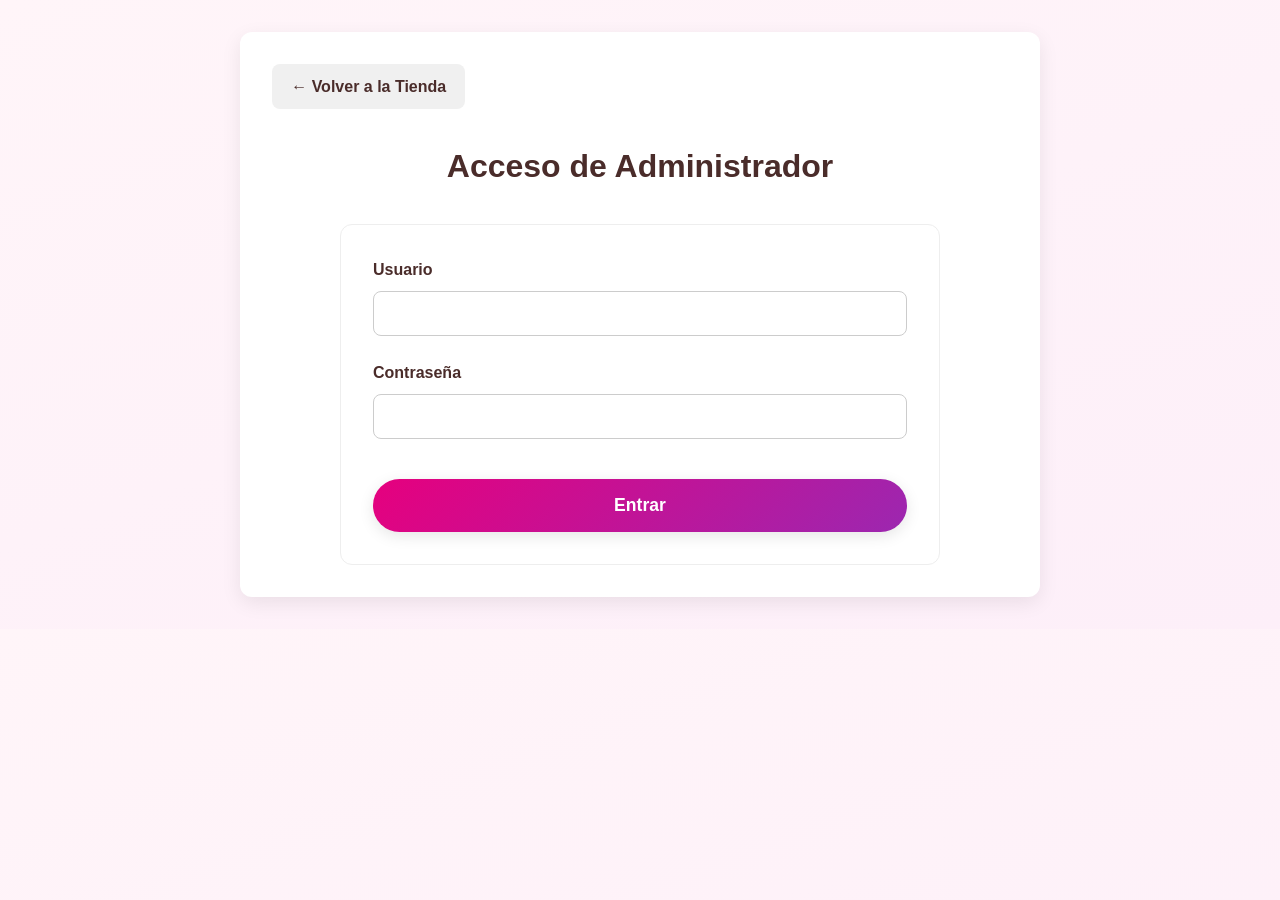
==== admin.html @ 37e3be65 "Add files via upload" ====
<!DOCTYPE html>
<html lang="es">
<head>
    <meta charset="UTF-8">
    <meta name="viewport" content="width=device-width, initial-scale=1.0">
    <title>Admin - Stock Frappés Valentina</title>
    <link rel="stylesheet" href="css/styles.css">
    <style>
        /* Estilos adicionales para la página de admin */
        .admin-container {
            max-width: 800px;
            margin: 2rem auto;
            padding: 2rem;
            background-color: white;
            border-radius: var(--border-radius);
            box-shadow: var(--box-shadow);
        }
        .admin-container h1 {
            color: var(--color-acento);
            text-align: center;
            margin-bottom: 2rem;
        }
        #stock-table {
            width: 100%;
            border-collapse: collapse;
            margin-bottom: 2rem;
        }
        #stock-table th, #stock-table td {
            border: 1px solid #ddd;
            padding: 12px;
            text-align: left;
        }
        #stock-table th {
            background-color: var(--color-fondo);
            color: var(--color-acento);
        }
        .reset-button {
            display: block;
            width: 100%;
            padding: 1rem;
            font-size: 1.2rem;
            font-weight: 700;
            color: white;
            background-image: linear-gradient(135deg, #f44336, #d32f2f);
            border: none;
            border-radius: var(--border-radius);
            cursor: pointer;
            transition: all 0.3s ease;
        }
        .reset-button:hover {
            transform: translateY(-3px);
            box-shadow: 0 6px 20px rgba(244, 67, 54, 0.4);
        }
        
        /* === ¡NUEVO! Estilo para el botón de volver a inicio === */
        .back-to-home-btn {
            display: inline-block;
            text-decoration: none;
            padding: 0.6rem 1.2rem;
            background-color: #f0f0f0;
            color: var(--color-acento);
            border-radius: 8px;
            font-weight: 600;
            transition: background-color 0.3s;
            margin-bottom: 2rem; /* Espacio antes del siguiente elemento */
        }
        .back-to-home-btn:hover {
            background-color: #e0e0e0;
        }
    </style>
</head>
<body>

    <main class="admin-container">
        <!-- === ¡NUEVO! Botón para volver a la tienda === -->
        <a href="index.html" class="back-to-home-btn">← Volver a la Tienda</a>

        <!-- SECCIÓN DE LOGIN -->
        <div id="login-section">
            <h1>Acceso de Administrador</h1>
            <form id="admin-login-form" class="form-container" style="padding: 2rem; box-shadow: none; border: 1px solid #eee;">
                <div class="form-group">
                    <label for="admin-username">Usuario</label>
                    <input type="text" id="admin-username" required>
                </div>
                <div class="form-group">
                    <label for="admin-password">Contraseña</label>
                    <input type="password" id="admin-password" required>
                </div>
                <p id="admin-login-error" style="color: red; display: none; text-align: center; margin-bottom: 1rem;">Usuario o contraseña incorrectos.</p>
                <button type="submit" class="cta-button">Entrar</button>
            </form>
        </div>

        <!-- SECCIÓN DE CONTENIDO (OCULTA INICIALMENTE) -->
        <div id="content-section" style="display: none;">
            <h1>Panel de Control de Stock</h1>
            <h2>Inventario Actual</h2>
            <table id="stock-table">
                <thead>
                    <tr>
                        <th>Producto</th>
                        <th>Stock Actual</th>
                    </tr>
                </thead>
                <tbody id="stock-body"></tbody>
            </table>

            <h2>Acciones</h2>
            <button id="reset-stock-btn" class="reset-button">Restaurar Stock Inicial</button>
            <p style="text-align: center; margin-top: 1rem; color: #666;">
                <strong>¡Cuidado!</strong> Esta acción restaurará el inventario a los valores definidos en el código.
            </p>
        </div>
    </main>

    <script>
        document.addEventListener('DOMContentLoaded', () => {
            // --- CONFIGURACIÓN DE LOGIN ---
            const CORRECT_USERNAME = 'marian'; // Puedes cambiar esto
            const CORRECT_PASSWORD = '74420831';  // Puedes cambiar esto por algo más seguro

            const loginSection = document.getElementById('login-section');
            const contentSection = document.getElementById('content-section');
            const loginForm = document.getElementById('admin-login-form');
            const usernameInput = document.getElementById('admin-username');
            const passwordInput = document.getElementById('admin-password');
            const loginError = document.getElementById('admin-login-error');

            loginForm.addEventListener('submit', (e) => {
                e.preventDefault();
                const username = usernameInput.value;
                const password = passwordInput.value;

                if (username === CORRECT_USERNAME && password === CORRECT_PASSWORD) {
                    // Si el login es correcto
                    loginSection.style.display = 'none';
                    contentSection.style.display = 'block';
                    loadStockManagement(); // Cargar la lógica del stock
                } else {
                    // Si es incorrecto
                    loginError.style.display = 'block';
                }
            });


            // --- LÓGICA DE GESTIÓN DE STOCK (se carga después del login) ---
            function loadStockManagement() {
                const stockBody = document.getElementById('stock-body');
                const resetButton = document.getElementById('reset-stock-btn');

                function displayStock() {
                    stockBody.innerHTML = '';
                    const storedStock = localStorage.getItem('productStock');
                    if (storedStock) {
                        const stockItems = JSON.parse(storedStock);
                        stockItems.forEach(item => {
                            const row = document.createElement('tr');
                            row.innerHTML = `<td>${item.name}</td><td>${item.stock}</td>`;
                            stockBody.appendChild(row);
                        });
                    } else {
                        const row = document.createElement('tr');
                        row.innerHTML = `<td colspan="2">No hay datos de stock. Se reiniciará en la tienda.</td>`;
                        stockBody.appendChild(row);
                    }
                }

                resetButton.addEventListener('click', () => {
                    if (confirm('¿Estás seguro de que quieres restaurar todo el stock?')) {
                        localStorage.removeItem('productStock');
                        alert('¡Stock restaurado con éxito!');
                        displayStock();
                    }
                });

                displayStock();
            }
        });
    </script>
</body>
</html>
---- css/styles.css ----
/* ===================================================================
   VARIABLES Y ESTILOS GLOBALES
   =================================================================== */
:root {
    /* Paleta de Color Inspirada en tus Diseños */
    --color-primario: #E6007E; /* Rosa-Magenta Vibrante */
    --color-secundario: #9C27B0; /* Morado Intenso */
    --color-acento: #4A2C2A; /* Marrón Chocolate */
    --color-texto: #3f3f3f; 
    
    /* Degradados Profesionales */
    --gradiente-principal: linear-gradient(135deg, var(--color-primario) 0%, var(--color-secundario) 100%);
    --gradiente-fondo-suave: linear-gradient(160deg, #fff5f9 0%, #fdeff9 100%);

    --fuente-principal: 'Poppins', sans-serif;
    --box-shadow: 0 6px 20px rgba(0, 0, 0, 0.08);
    --border-radius: 12px;
}

*, *::before, *::after {
    box-sizing: border-box;
    margin: 0;
    padding: 0;
}

body {
    font-family: var(--fuente-principal);
    background-image: var(--gradiente-fondo-suave);
    color: var(--color-texto);
    line-height: 1.6;
}

/* ===================================================================
   ENCABEZADO Y NAVEGACIÓN
   =================================================================== */
.encabezado {
    background-image: var(--gradiente-principal);
    padding: 1rem 5%;
    display: flex;
    justify-content: space-between;
    align-items: center;
    position: sticky;
    top: 0;
    z-index: 1000;
    box-shadow: 0 4px 10px rgba(0,0,0,0.2);
}

#titulo {
    font-size: 1.8rem;
    font-weight: 900;
    color: white;
    text-shadow: 1px 1px 3px rgba(0,0,0,0.2);
}
.logo-link { text-decoration: none; }

.navigation {
    list-style: none;
    display: flex;
    gap: 1.5rem;
    align-items: center; /* Centra verticalmente los ítems */
}

.nav-link {
    text-decoration: none;
    color: rgba(255, 255, 255, 0.9);
    font-weight: 600;
    padding: 0.5rem 0;
    position: relative;
    transition: color 0.3s ease;
}

.nav-link::after {
    content: '';
    position: absolute;
    bottom: 0;
    left: 0;
    width: 0;
    height: 2px;
    background: white;
    transition: width 0.3s ease;
}

.nav-link:hover, .nav-link.active {
    color: white;
}
.nav-link:hover::after, .nav-link.active::after {
    width: 100%;
}

.cart-icon-link {
    display: flex;
    align-items: center;
    gap: 0.3rem;
}

#cart-counter {
    background-color: white;
    color: var(--color-primario);
    border-radius: 50%;
    padding: 0.1rem 0.4rem;
    font-size: 0.8rem;
    font-weight: bold;
}
.mobile-nav-toggle { display: none; }

/* ===================================================================
   CONTENIDO PRINCIPAL Y SECCIONES
   =================================================================== */
.main-content {
    padding: 2rem 5%;
}

.page-section {
    margin-bottom: 4rem;
}

.page-section h2 {
    text-align: center;
    font-size: 2.5rem;
    font-weight: 900;
    color: var(--color-acento);
    margin-bottom: 1rem;
}

.page-section > p {
    text-align: center;
    max-width: 600px;
    margin: 0 auto 2.5rem auto;
    font-size: 1.1rem;
}


/* Hero Section con el nuevo degradado principal */
.hero {
    text-align: center; /* Centra el texto dentro del contenedor */
    padding: 5rem 1rem; /* Añade espacio interno (padding) en la parte superior e inferior y a los lados */
    background-image: url('/images/fondo.png'); /* Establece una imagen de fondo */
    background-size: contain; /* Ajusta la imagen para que se muestre completamente */
    background-position: center; /* Centra la imagen en el contenedor */
    background-repeat: no-repeat; /* Evita que la imagen se repita */
    border-radius: var(--border-radius); /* Aplica un radio de borde usando una variable CSS */
    color: white; /* Establece el color del texto a blanco */
    margin-bottom: 4rem; /* Añade espacio externo (margin) en la parte inferior */
}

.hero h2 {
    color: white;
    font-size: 3.2rem;
    font-weight: 900;
    text-shadow: 2px 2px 5px rgba(0,0,0,0.2);
}
.hero p {
    font-size: 1.2rem;
    margin-bottom: 2rem;
    opacity: 0.9;
}
.cta-button {
    background-image: linear-gradient(135deg, #ec31cd 0%, #f8f8f8 100%);
    color: var(--color-primario);
    padding: 1rem 2.5rem;
    border-radius: 50px;
    text-decoration: none;
    font-weight: 700;
    transition: all 0.3s ease;
    border: none;
    cursor: pointer;
    font-size: 1.1rem;
    box-shadow: 0 4px 15px rgba(0,0,0,0.1);
}
.cta-button:hover {
    transform: translateY(-4px) scale(1.03);
    box-shadow: 0 8px 25px rgba(230, 0, 126, 0.3);
}

/* Promo Card */
.promo-card {
    display: flex;
    background: white;
    border-radius: var(--border-radius);
    box-shadow: var(--box-shadow);
    overflow: hidden;
    gap: 2rem;
    align-items: center;
}
.promo-img {
    width: 40%;
    object-fit: cover;
}
.promo-body {
    padding: 2rem;
}
.promo-title { font-size: 2rem; color: var(--color-primario); }
.promo-text { margin: 1rem 0; font-size: 1.1rem; }
.promo-price { font-size: 1.8rem; font-weight: 900; color: var(--color-acento); margin-bottom: 1.5rem; }


/* Cards (Menú, Galería) */
.card-container {
    display: grid;
    grid-template-columns: repeat(auto-fit, minmax(280px, 1fr));
    gap: 2rem;
}

.card {
    background: white;
    border-radius: var(--border-radius);
    box-shadow: var(--box-shadow);
    overflow: hidden;
    transition: transform 0.3s ease, box-shadow 0.3s ease;
}
.card:hover {
    transform: translateY(-5px);
    box-shadow: 0 10px 25px rgba(0,0,0,0.1);
}

.card-img {
    width: 100%;
    height: 200px;
    object-fit: cover;
}
.card-body { padding: 1.5rem; }
.card-title { font-size: 1.4rem; color: var(--color-acento);text-align: center; }
.card-text { margin: 0.5rem 0 1rem; }
.card-footer { display: flex; justify-content: space-between; align-items: center; }
.price { font-size: 1.2rem; font-weight: 900; color: var(--color-primario); }
.stock { font-size: 0.8rem; padding: 0.2rem 0.5rem; border-radius: 5px; color: white; }
.stock.available { background-color: #4CAF50; }
.stock.few-left { background-color: #FFC107; }
.stock.last-units { background-color: #F44336; }
.stock.not-available { background-color: #9E9E9E; }
.add-to-cart-btn { 
    background-image: var(--gradiente-principal);
    color: white; 
    border-radius: 50px; 
    padding: 0.6rem 1.2rem;
    border: none;
    cursor: pointer;
    font-weight: 700;
    transition: all 0.3s ease;
}
.add-to-cart-btn:hover {
    transform: scale(1.05);
    box-shadow: 0 4px 15px rgba(230, 0, 126, 0.4);
}
.add-to-cart-btn:disabled { background-image: none; background-color: #ccc; cursor: not-allowed; box-shadow: none;}

/* Controles de Menú */
.menu-controls {
    display: flex;
    gap: 1rem;
    justify-content: center;
    margin-bottom: 2rem;
}
.menu-controls input, .menu-controls select {
    padding: 0.8rem;
    border: 1px solid #ddd;
    border-radius: var(--border-radius);
    font-family: var(--fuente-principal);
    font-size: 1rem;
}

/* Carrito de Compras */
#cart-container {
    max-width: 800px;
    margin: 0 auto;
    background: white;
    padding: 2rem;
    border-radius: var(--border-radius);
    box-shadow: var(--box-shadow);
}
#cart-items-list { margin-bottom: 2rem; }
.cart-item {
    display: flex;
    align-items: center;
    gap: 1rem;
    padding: 1rem 0;
    border-bottom: 1px solid #eee;
}
.cart-item:last-child {
    border-bottom: none;
}
.cart-item-img { width: 80px; height: 80px; object-fit: cover; border-radius: 8px; }
.cart-item-info { flex-grow: 1; }
.quantity-controls { display: flex; align-items: center; gap: 0.5rem; }
.quantity-btn, .remove-item-btn {
    background-color: var(--color-acento);
    color: white;
    border: none;
    width: 30px;
    height: 30px;
    border-radius: 50%;
    cursor: pointer;
    font-size: 1.2rem;
    line-height: 30px;
    text-align: center;
}
.remove-item-btn { background-color: #F44336; }
#cart-total-section { text-align: right; border-top: 2px solid #eee; padding-top: 1.5rem; margin-top: 1rem; }
#cart-total-price { font-size: 1.8rem; font-weight: 900; color: var(--color-acento); margin-bottom: 1.5rem; display: block; }

/* ESTILOS PARA FORMULARIOS (RESERVAS, ETC.) */
.form-container {
    max-width: 600px;
    margin: 0 auto;
    padding: 2.5rem;
    background: white;
    border-radius: var(--border-radius);
    box-shadow: var(--box-shadow);
}

.form-group {
    margin-bottom: 1.5rem;
}

.form-group label {
    display: block;
    margin-bottom: 0.5rem;
    font-weight: 700;
    color: var(--color-acento);
}

.form-group input[type="text"],
.form-group input[type="email"],
.form-group input[type="date"],
.form-group input[type="time"],
.form-group input[type="number"],
.form-group input[type="password"] {
    width: 100%;
    padding: 0.8rem 1rem;
    border: 1px solid #ccc;
    border-radius: 8px;
    font-size: 1rem;
    font-family: var(--fuente-principal);
    transition: border-color 0.3s, box-shadow 0.3s;
}

.form-group input:focus {
    outline: none;
    border-color: var(--color-primario);
    box-shadow: 0 0 0 3px rgba(230, 0, 126, 0.2);
}

.form-container .cta-button {
    width: 100%;
    background-image: var(--gradiente-principal);
    color: white;
    margin-top: 1rem;
}

/* ===================================================================
   MODALES Y NOTIFICACIONES
   =================================================================== */
.modal-backdrop{position:fixed;top:0;left:0;width:100%;height:100%;background-color:rgba(0,0,0,.6); backdrop-filter: blur(5px); display:none;justify-content:center;align-items:center;z-index:2000}.modal-backdrop.show{display:flex}
.modal-content{background:white;padding:2.5rem;border-radius:var(--border-radius);box-shadow:var(--box-shadow);position:relative;width:90%;max-width:450px; text-align: center;}
.modal-close{position:absolute;top:10px;right:15px;background:0 0;border:none;font-size:2rem;cursor:pointer; color: #aaa;}
.modal-content h3 {
    font-size: 1.8rem;
    color: var(--color-acento);
    margin-bottom: 2rem;
}

#login-form {
    padding: 0;
    box-shadow: none;
    text-align: left;
}
#login-form .form-group label {
    font-size: 0.9rem;
}
#login-form .cta-button {
    padding: 0.8rem 2rem;
    font-size: 1.1rem;
}
#login-error {
    color: red;
    display: none;
    text-align: center;
    margin-top: 1rem;
    font-size: 0.9rem;
}

.notification{position:fixed;bottom:20px;left:50%;transform:translateX(-50%);padding:1rem 2rem;color:white;border-radius:var(--border-radius);box-shadow:var(--box-shadow);z-index:3000;opacity:0;transition:opacity .3s,transform .3s;visibility:hidden; background-image: var(--gradiente-principal);}.notification.show{opacity:1;transform:translateX(-50%) translateY(0);visibility:visible}

/* ===================================================================
   BOTÓN DE WHATSAPP Y FOOTER
   =================================================================== */
.whatsapp-float {
    position: fixed;
    width: 60px;
    height: 60px;
    bottom: 40px;
    right: 40px;
    background-color: #25d366;
    color: #FFF;
    border-radius: 50px;
    text-align: center;
    font-size: 30px;
    box-shadow: 2px 2px 3px #999;
    z-index: 100;
    display: flex;
    justify-content: center;
    align-items: center;
    transition: transform 0.3s;
}
.whatsapp-float:hover {
    transform: scale(1.1);
}

.pie-de-pagina {
    background-image: var(--gradiente-principal);
    color: rgba(255, 255, 255, 0.9);
    text-align: center;
    padding: 2.5rem 5%;
    margin-top: 2rem;
}
.social-links a { 
    color: white; 
    font-weight: 600;
    text-decoration: none; 
    margin: 0 0.5rem; 
    transition: opacity 0.3s;
    opacity: 0.8;
}
.social-links a:hover {
    opacity: 1;
}

/* ===================================================================
   RESPONSIVE DESIGN
   =================================================================== */
@media (max-width: 800px) {
    .navigation {
        position: fixed;
        inset: 0 0 0 30%;
        flex-direction: column;
        padding: min(20vh, 10rem) 2rem;
        /* === ¡CAMBIO! Fondo blanco sólido y sin desenfoque === */
        background: white;
        backdrop-filter: none;
        transform: translateX(100%);
        transition: transform 350ms ease-out;
        gap: 2rem; /* Aumenta el espacio entre enlaces */
    }

    /* === ¡NUEVO! Estilos para los enlaces dentro del menú móvil === */
    .navigation .nav-link {
        color: var(--color-acento); /* Color de texto oscuro */
        font-size: 1.2rem;
    }

    .navigation .nav-link:hover, 
    .navigation .nav-link.active {
        color: var(--color-primario); /* Color de acento al pasar el mouse o estar activo */
    }

    .navigation .nav-link::after {
        background: var(--color-primario); /* La línea de abajo ahora es de color primario */
    }


    .navigation[data-visible="true"] {
        transform: translateX(0%);
    }

    .mobile-nav-toggle {
        display: block;
        position: absolute;
        z-index: 9999;
        background-color: transparent;
        border: 0;
        width: 2rem;
        aspect-ratio: 1;
        top: 2rem;
        right: 2rem;
        background-image: url("data:image/svg+xml,%3csvg xmlns='http://www.w3.org/2000/svg' viewBox='0 0 30 30'%3e%3cpath stroke='white' stroke-linecap='round' stroke-miterlimit='10' stroke-width='2' d='M4 7h22M4 15h22M4 23h22'/%3e%3c/svg%3e");
        background-repeat: no-repeat;
    }
    
    .mobile-nav-toggle[aria-expanded="true"] {
        /* El icono de "X" se queda blanco, lo cual está bien ya que el botón está sobre el header degradado */
        background-image: url("data:image/svg+xml,%3csvg xmlns='http://www.w3.org/2000/svg' viewBox='0 0 30 30'%3e%3cpath stroke='white' stroke-linecap='round' stroke-miterlimit='10' stroke-width='2' d='M6 6l18 18M6 24L24 6'/%3e%3c/svg%3e");
    }

    .promo-card { flex-direction: column; }
    .promo-img { width: 100%; height: 250px; }
    .form-container { padding: 1.5rem; }
    .page-section h2 { font-size: 2rem; }
    .hero h2 {font-size: 2.5rem;}
}
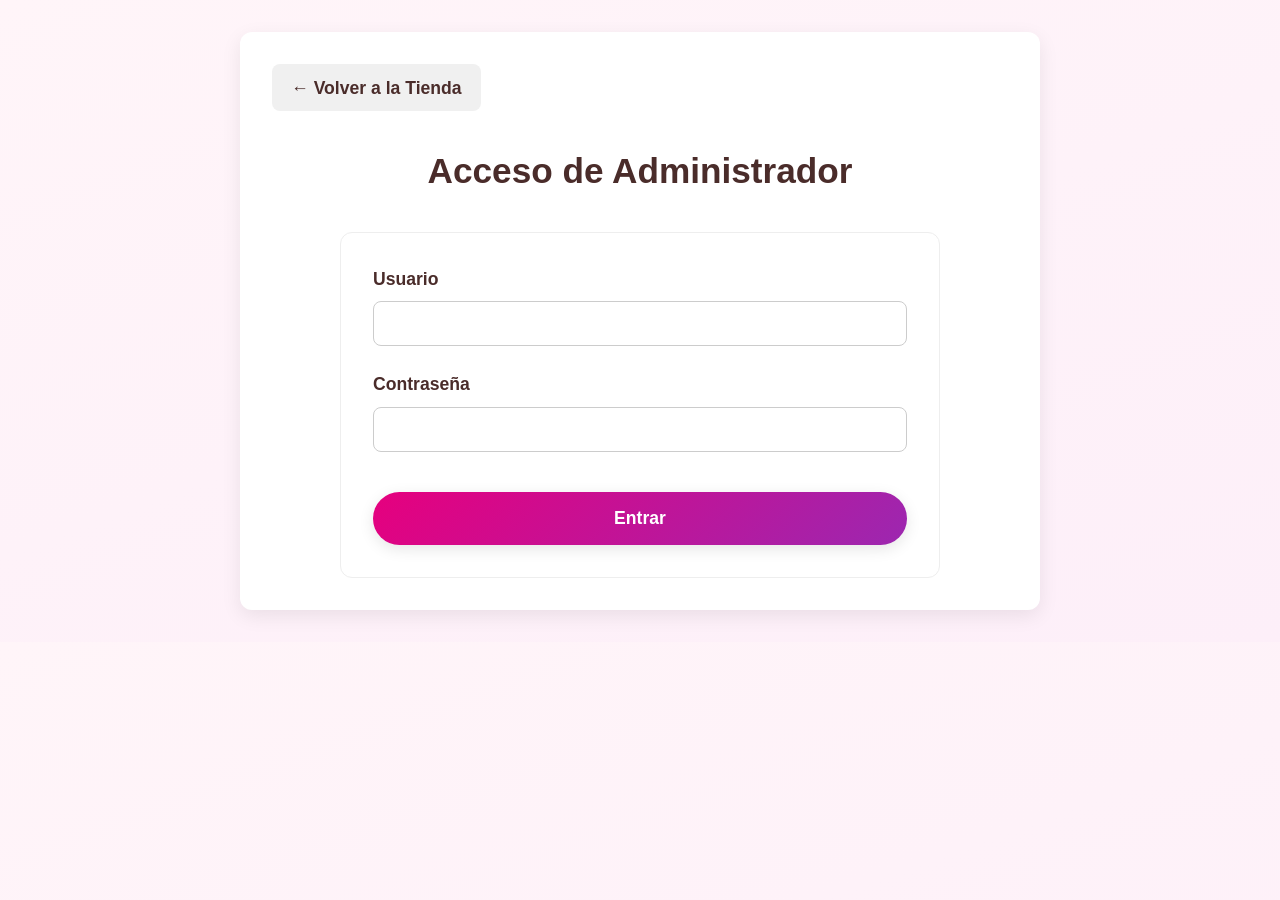
==== commit 49da93cf: "Update admin.html" ====
--- a/admin.html
+++ b/admin.html
@@ -117,7 +117,7 @@
     <script>
         document.addEventListener('DOMContentLoaded', () => {
             // --- CONFIGURACIÓN DE LOGIN ---
-            const CORRECT_USERNAME = 'marian'; // Puedes cambiar esto
+            const CORRECT_USERNAME = 'Valentina'; // Puedes cambiar esto
             const CORRECT_PASSWORD = '74420831';  // Puedes cambiar esto por algo más seguro
 
             const loginSection = document.getElementById('login-section');
@@ -179,4 +179,4 @@
         });
     </script>
 </body>
-</html>+</html>
--- a/css/styles.css
+++ b/css/styles.css
@@ -15,6 +15,13 @@
     --fuente-principal: 'Poppins', sans-serif;
     --box-shadow: 0 6px 20px rgba(0, 0, 0, 0.08);
     --border-radius: 12px;
+
+    /* === ¡NUEVO! Fuentes responsivas usando clamp() === */
+    /* clamp(MIN, IDEAL, MAX) */
+    --fs-h1: clamp(1.8rem, 5vw + 1rem, 3.2rem);   /* Título Hero */
+    --fs-h2: clamp(1.5rem, 4vw + 1rem, 2.5rem);   /* Títulos de sección */
+    --fs-body: clamp(0.9rem, 2vw + 0.5rem, 1.1rem); /* Texto de párrafos */
+    --fs-nav: clamp(1rem, 2vw + 0.5rem, 1.1rem);    /* Enlaces de navegación */
 }
 
 *, *::before, *::after {
@@ -28,6 +35,7 @@
     background-image: var(--gradiente-fondo-suave);
     color: var(--color-texto);
     line-height: 1.6;
+    font-size: var(--fs-body); /* Aplicar tamaño de fuente base responsivo */
 }
 
 /* ===================================================================
@@ -46,7 +54,7 @@
 }
 
 #titulo {
-    font-size: 1.8rem;
+    font-size: clamp(1.5rem, 4vw, 1.8rem); /* Título principal responsivo */
     font-weight: 900;
     color: white;
     text-shadow: 1px 1px 3px rgba(0,0,0,0.2);
@@ -57,7 +65,7 @@
     list-style: none;
     display: flex;
     gap: 1.5rem;
-    align-items: center; /* Centra verticalmente los ítems */
+    align-items: center;
 }
 
 .nav-link {
@@ -67,6 +75,8 @@
     padding: 0.5rem 0;
     position: relative;
     transition: color 0.3s ease;
+    font-size: var(--fs-nav); /* Tamaño de fuente de navegación responsivo */
+    white-space: nowrap; /* Evita que los enlaces se rompan en dos líneas */
 }
 
 .nav-link::after {
@@ -116,7 +126,7 @@
 
 .page-section h2 {
     text-align: center;
-    font-size: 2.5rem;
+    font-size: var(--fs-h2); /* Título de sección responsivo */
     font-weight: 900;
     color: var(--color-acento);
     margin-bottom: 1rem;
@@ -126,7 +136,6 @@
     text-align: center;
     max-width: 600px;
     margin: 0 auto 2.5rem auto;
-    font-size: 1.1rem;
 }
 
 
@@ -140,22 +149,20 @@
     background-repeat: no-repeat; /* Evita que la imagen se repita */
     border-radius: var(--border-radius); /* Aplica un radio de borde usando una variable CSS */
     color: white; /* Establece el color del texto a blanco */
-    margin-bottom: 4rem; /* Añade espacio externo (margin) en la parte inferior */
-}
-
+    margin-bottom: 3rem; /* Añade espacio externo (margin) en la parte inferior */
+}
 .hero h2 {
-    color: white;
-    font-size: 3.2rem;
+    color: rgb(243, 10, 10);
+    font-size: var(--fs-h1); /* Título Hero responsivo */
     font-weight: 900;
     text-shadow: 2px 2px 5px rgba(0,0,0,0.2);
 }
 .hero p {
-    font-size: 1.2rem;
     margin-bottom: 2rem;
     opacity: 0.9;
 }
 .cta-button {
-    background-image: linear-gradient(135deg, #ec31cd 0%, #f8f8f8 100%);
+    background-image: linear-gradient(135deg, #f81486 0%, #f8f8f8 100%);
     color: var(--color-primario);
     padding: 1rem 2.5rem;
     border-radius: 50px;
@@ -219,7 +226,7 @@
     object-fit: cover;
 }
 .card-body { padding: 1.5rem; }
-.card-title { font-size: 1.4rem; color: var(--color-acento);text-align: center; }
+.card-title { font-size: 1.4rem; color: var(--color-acento); }
 .card-text { margin: 0.5rem 0 1rem; }
 .card-footer { display: flex; justify-content: space-between; align-items: center; }
 .price { font-size: 1.2rem; font-weight: 900; color: var(--color-primario); }
@@ -247,6 +254,8 @@
 /* Controles de Menú */
 .menu-controls {
     display: flex;
+    /* === ¡CAMBIO! Para que se adapten en móviles === */
+    flex-wrap: wrap; 
     gap: 1rem;
     justify-content: center;
     margin-bottom: 2rem;
@@ -257,6 +266,10 @@
     border-radius: var(--border-radius);
     font-family: var(--fuente-principal);
     font-size: 1rem;
+    /* === ¡NUEVO! Para que ocupen un espacio flexible === */
+    flex-grow: 1; 
+    min-width: 200px; /* Ancho mínimo antes de que se apilen */
+    max-width: 300px; /* Ancho máximo en pantallas grandes */
 }
 
 /* Carrito de Compras */
@@ -389,7 +402,7 @@
     width: 60px;
     height: 60px;
     bottom: 40px;
-    right: 40px;
+    left: 40px; /* Cambiado de right a left */
     background-color: #25d366;
     color: #FFF;
     border-radius: 50px;
@@ -431,32 +444,29 @@
 @media (max-width: 800px) {
     .navigation {
         position: fixed;
-        inset: 0 0 0 30%;
+        inset: 0 0 0 60%;
         flex-direction: column;
-        padding: min(20vh, 10rem) 2rem;
-        /* === ¡CAMBIO! Fondo blanco sólido y sin desenfoque === */
-        background: white;
+        padding: min(10vh, 10rem) 2rem;
+        background: rgb(248, 209, 242);
         backdrop-filter: none;
         transform: translateX(100%);
         transition: transform 350ms ease-out;
-        gap: 2rem; /* Aumenta el espacio entre enlaces */
-    }
-
-    /* === ¡NUEVO! Estilos para los enlaces dentro del menú móvil === */
+        gap: 2rem;
+    }
+
     .navigation .nav-link {
-        color: var(--color-acento); /* Color de texto oscuro */
+        color: var(--color-acento);
         font-size: 1.2rem;
     }
 
     .navigation .nav-link:hover, 
     .navigation .nav-link.active {
-        color: var(--color-primario); /* Color de acento al pasar el mouse o estar activo */
+        color: var(--color-primario);
     }
 
     .navigation .nav-link::after {
-        background: var(--color-primario); /* La línea de abajo ahora es de color primario */
-    }
-
+        background: var(--color-primario);
+    }
 
     .navigation[data-visible="true"] {
         transform: translateX(0%);
@@ -468,22 +478,21 @@
         z-index: 9999;
         background-color: transparent;
         border: 0;
-        width: 2rem;
+        width: 3rem;
         aspect-ratio: 1;
-        top: 2rem;
+        top: 0.5rem;
         right: 2rem;
         background-image: url("data:image/svg+xml,%3csvg xmlns='http://www.w3.org/2000/svg' viewBox='0 0 30 30'%3e%3cpath stroke='white' stroke-linecap='round' stroke-miterlimit='10' stroke-width='2' d='M4 7h22M4 15h22M4 23h22'/%3e%3c/svg%3e");
         background-repeat: no-repeat;
     }
     
     .mobile-nav-toggle[aria-expanded="true"] {
-        /* El icono de "X" se queda blanco, lo cual está bien ya que el botón está sobre el header degradado */
         background-image: url("data:image/svg+xml,%3csvg xmlns='http://www.w3.org/2000/svg' viewBox='0 0 30 30'%3e%3cpath stroke='white' stroke-linecap='round' stroke-miterlimit='10' stroke-width='2' d='M6 6l18 18M6 24L24 6'/%3e%3c/svg%3e");
     }
 
     .promo-card { flex-direction: column; }
     .promo-img { width: 100%; height: 250px; }
     .form-container { padding: 1.5rem; }
-    .page-section h2 { font-size: 2rem; }
-    .hero h2 {font-size: 2.5rem;}
-}+    .hero{font-size: 0.9rem;}
+    footer{font-size: 0.9rem;padding: 2px;}
+}
